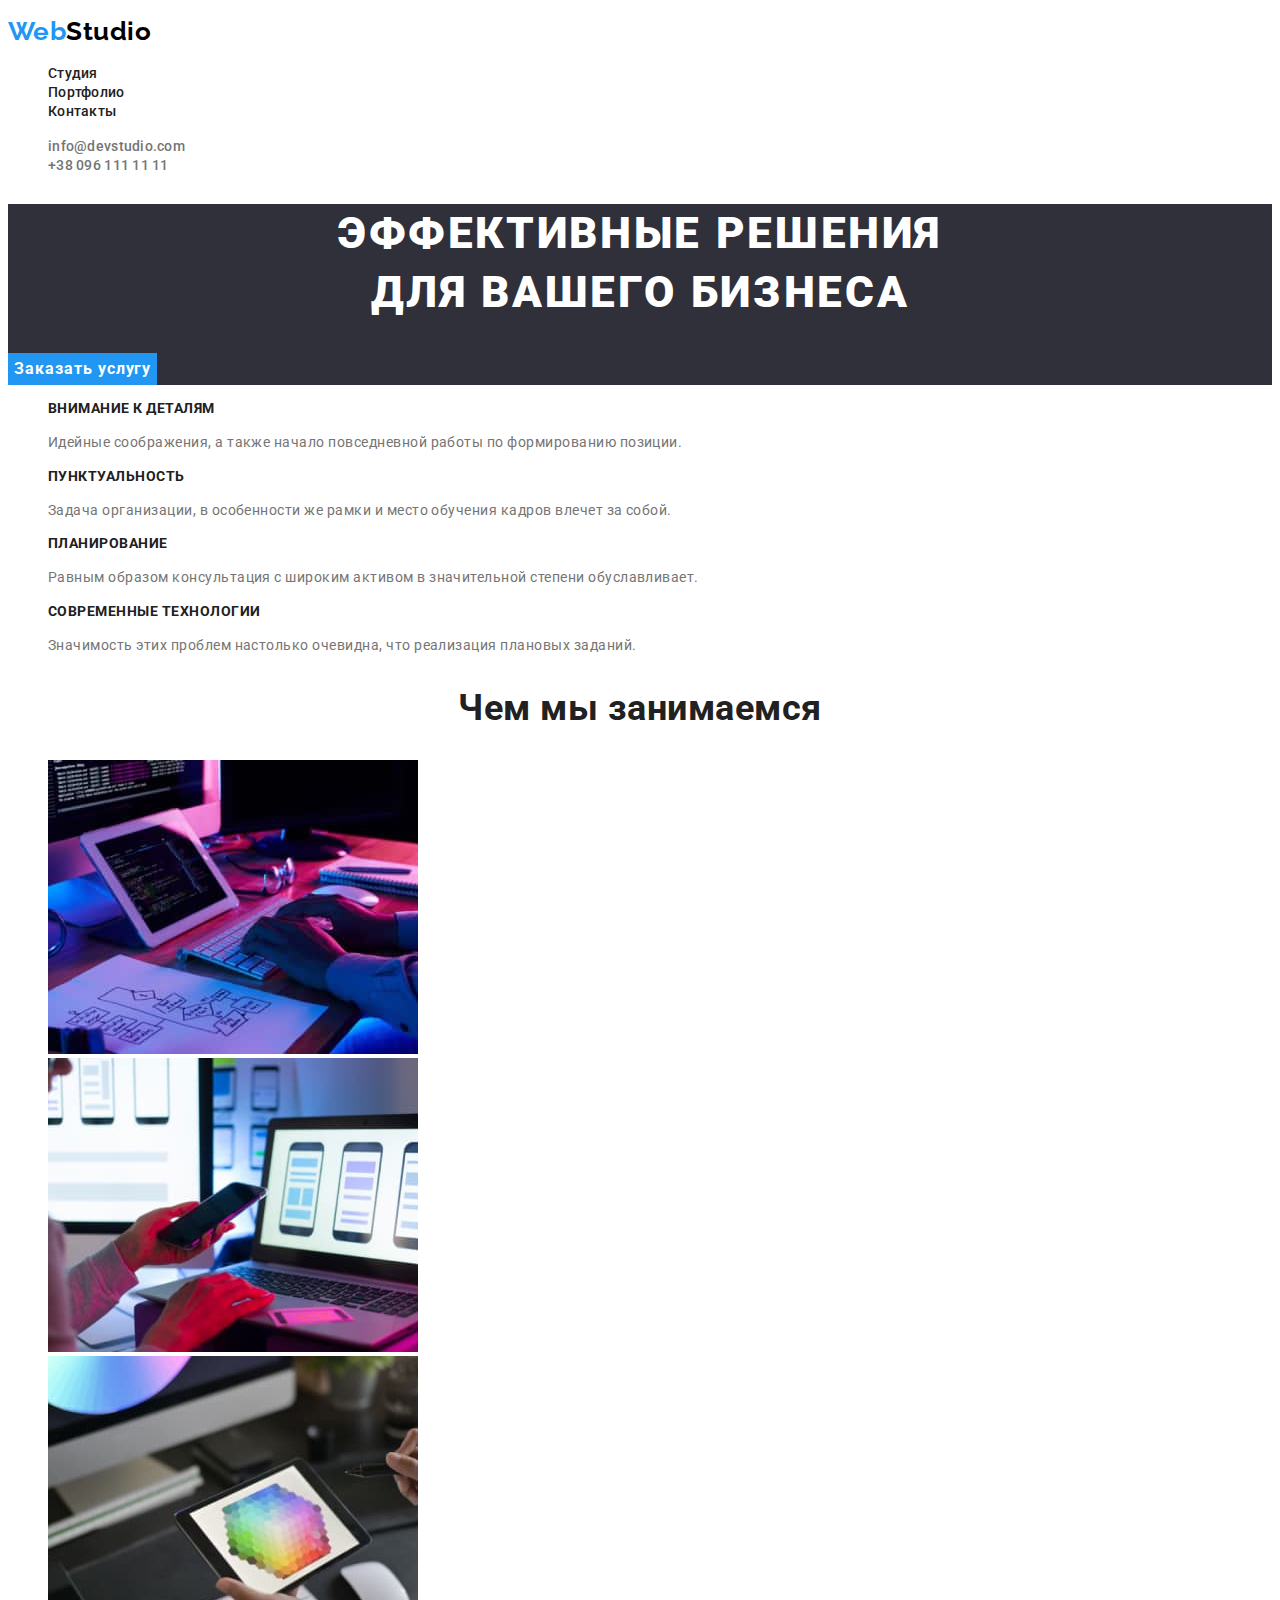
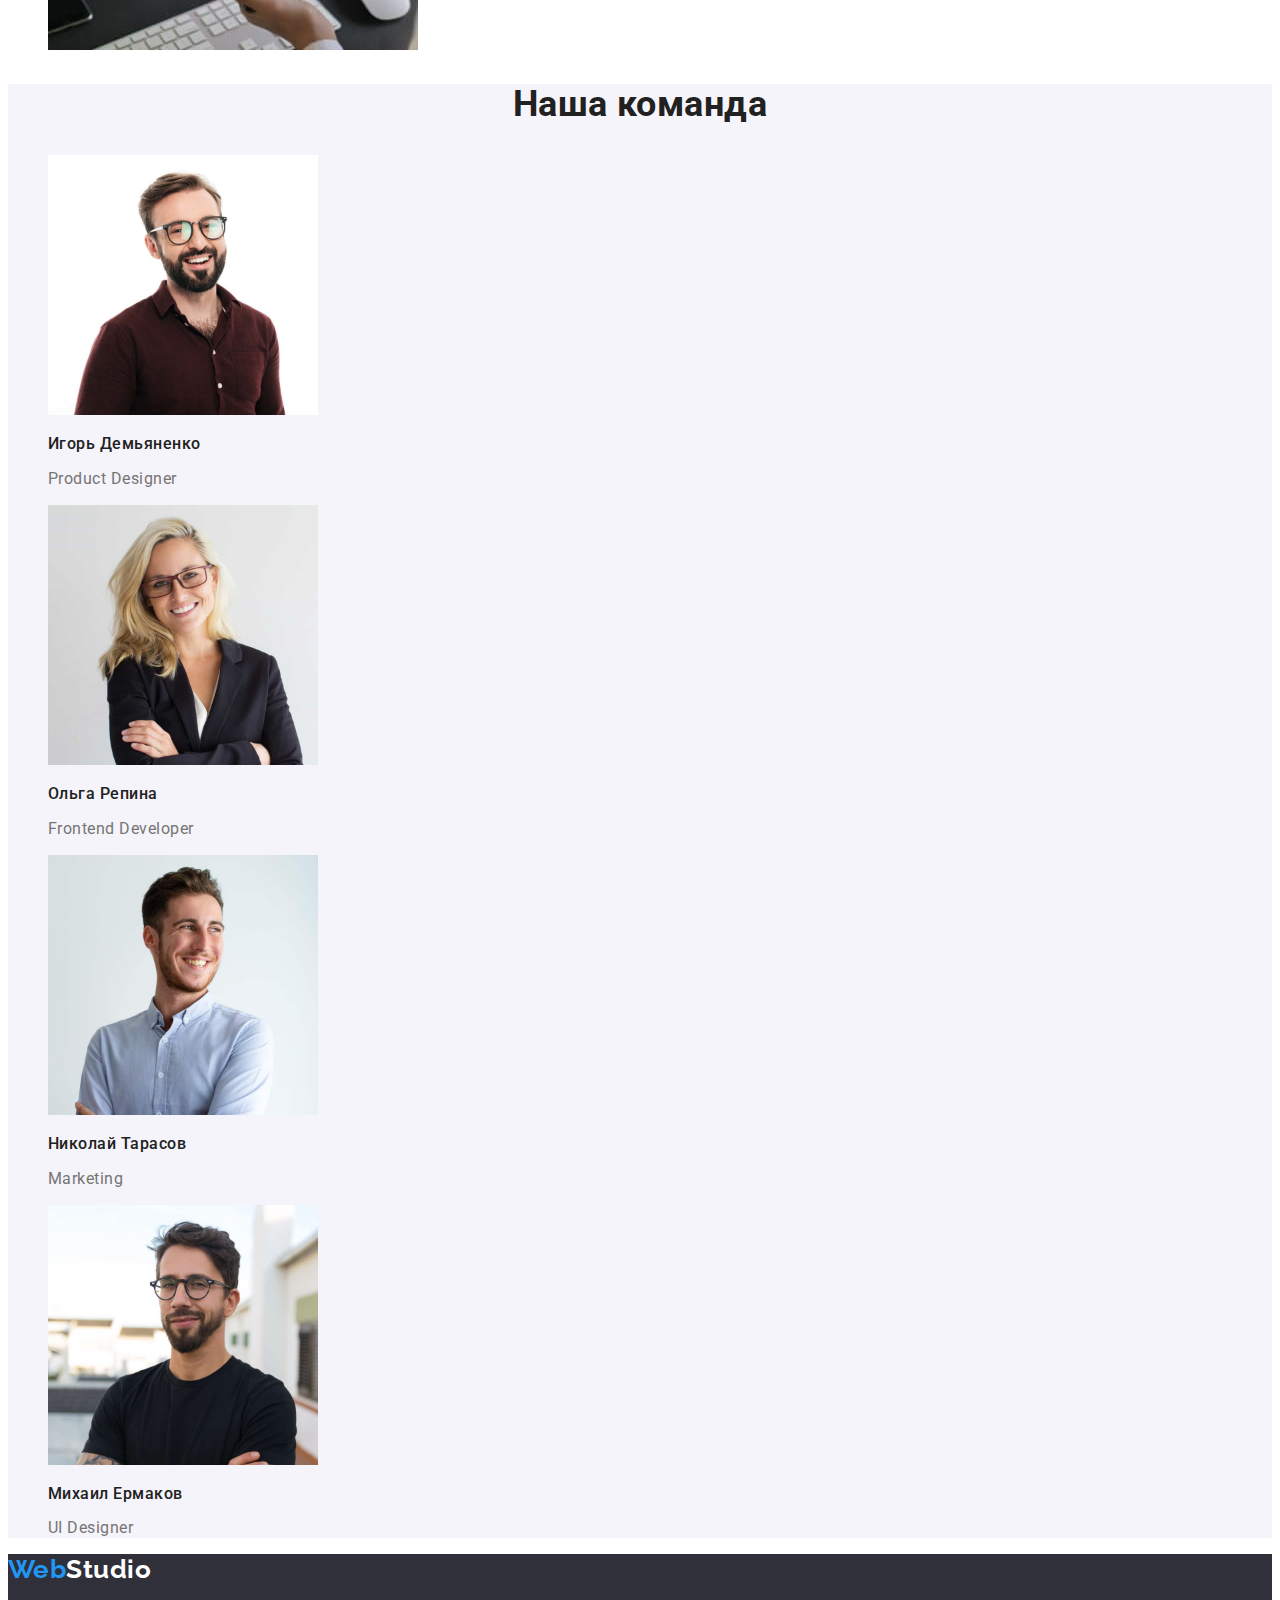
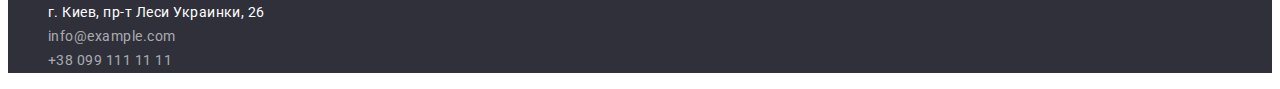
==== index.html @ 2d64a1f2 "first commit" ====
<!DOCTYPE html>
<html lang="ru">
  <head>
    <meta charset="UTF-8" />
    <meta http-equiv="X-UA-Compatible" content="IE=edge" />
    <meta name="viewport" content="width=device-width, initial-scale=1.0" />
    <title lang="en">WebStudio</title>
    <link rel="preconnect" href="https://fonts.googleapis.com" />
    <link rel="preconnect" href="https://fonts.gstatic.com" crossorigin />
    <link
      href="https://fonts.googleapis.com/css2?family=Raleway:wght@700&family=Roboto:wght@400;500;700;900&display=swap"
      rel="stylesheet"
    />
    <link rel="stylesheet" href="./css/styles.css" />
  </head>

  <body>
    <!-- Header of the Website -->
    <header>
      <p>
        <a href="./index.html" class="logo"> Web<span class="top">Studio</span></a>
      </p>
      <nav>
        <ul class="site-nav list">
          <li><a href="./index.html" class="link"> Студия </a></li>
          <li><a href="./portfolio.html" class="link"> Портфолио </a></li>
          <li><a href="./" class="link"> Контакты </a></li>
        </ul>
      </nav>

      <ul class="contact list">
        <li><a href="mailto:info@devstudio.com" class="contact-email"> info@devstudio.com </a></li>
        <li><a href="tel:+380961111111" class="contact-number"> +38 096 111 11 11 </a></li>
      </ul>
    </header>

    <main>
      <!-- Hero -->
      <section class="hero">
        <h1 class="hero-title">
          Эффективные решения <br />
          для вашего бизнеса
        </h1>
        <button type="button" class="button">Заказать услугу</button>
      </section>

      <!-- Features-->
      <section class="features">
        <h2 class="hidden-element">Особенности</h2>

        <ul class="list">
          <li>
            <h3 class="features-title">Внимание к деталям</h3>
            <p class="text">
              Идейные соображения, а также начало повседневной работы по формированию позиции.
            </p>
          </li>

          <li>
            <h3 class="features-title">Пунктуальность</h3>
            <p class="text">
              Задача организации, в особенности же рамки и место обучения кадров влечет за собой.
            </p>
          </li>

          <li>
            <h3 class="features-title">Планирование</h3>
            <p class="text">
              Равным образом консультация с широким активом в значительной степени обуславливает.
            </p>
          </li>

          <li>
            <h3 class="features-title">Современные технологии</h3>
            <p class="text">
              Значимость этих проблем настолько очевидна, что реализация плановых заданий.
            </p>
          </li>
        </ul>
      </section>

      <!-- What we do -->
      <section>
        <h2 class="section-title">Чем мы занимаемся</h2>
        <ul class="list">
          <li><img src="./images/resized/box1.jpg" alt="Печатаем на клавиатуре" width="370" /></li>
          <li><img src="./images/resized/box2.jpg" alt="Держим телефон" width="370" /></li>
          <li><img src="./images/resized/box3.jpg" alt="Держим Ipad" width="370" /></li>
        </ul>
      </section>

      <!-- Our Team -->
      <section class="team">
        <h2 class="section-title">Наша команда</h2>
        <ul class="list">
          <li>
            <img src="./images/resized/member1.jpg" alt="Фотография Игора Демьяненко" width="270" />
            <h3 class="team-name">Игорь Демьяненко</h3>
            <p class="text">Product Designer</p>
          </li>
          <li>
            <img src="./images/resized/member2.jpg" alt="Фотография Ольгы Репиной" width="270" />
            <h3 class="team-name">Ольга Репина</h3>
            <p class="text">Frontend Developer</p>
          </li>
          <li>
            <img src="./images/resized/member3.jpg" alt="Фотография Николая Тарасова" width="270" />
            <h3 class="team-name">Николай Тарасов</h3>
            <p class="text">Marketing</p>
          </li>
          <li>
            <img src="./images/resized/member4.jpg" alt="Фотография Михаила Ермакова" width="270" />
            <h3 class="team-name">Михаил Ермаков</h3>
            <p class="text">UI Designer</p>
          </li>
        </ul>
      </section>
    </main>

    <!-- Footer -->
    <footer>
      <p>
        <a href="./" class="logo">Web<span class="bottom">Studio</span></a>
      </p>
      <address class="address">
        <ul class="list">
          <li>
            <a
              href="https://goo.gl/maps/MJPscDKZtw9Yv2bZ9"
              class="address-location"
              target="_blank"
            >
              г. Киев, пр-т Леси Украинки, 26
            </a>
          </li>
          <li><a href="mailto:info@example.com" class="address-email"> info@example.com </a></li>
          <li><a href="tel:+380991111111" class="address-number"> +38 099 111 11 11 </a></li>
        </ul>
      </address>
    </footer>
  </body>
</html>
---- css/styles.css ----
/* main text color black: #212121; */
/* secondary text color grey: #757575 */
/* white text color: #FFFFFF; */
/* blue accent text color: #2196F3 */
/* black Studio text color: #000000 */
/* phone number and email footer text color: rgba(255, 255, 255, 0.6); */
/* background color grey: #F5F4FA; */
/* background footer and hero color: #2F303A; */

:root {
  --primary-text-color: #212121;
  --secondary-text-color: #757575;
  --black-text-color: #000000;
  --accent-blue-color: #2196f3;
  --footer-text-color: rgba(255, 255, 255, 0.6);
  --white-color: #ffffff;
  --secondary-dark-bcg-color: #2f303a;
  --third-bcg-color: #f5f4fa;
}

body {
  background-color: var(--white-color);
  color: var(--primary-text-color);
  font-family: Roboto, sans-serif;
  letter-spacing: 0.03em;
}

/* General Styles */
.list {
  list-style: none;
}

/* Logo */
.logo {
  color: var(--accent-blue-color);
  font-family: Raleway, sans-serif;
  font-weight: 700;
  font-size: 26px;
  line-height: 1.2;
  text-decoration: none;
}
.logo .top {
  color: var(--black-text-color);
}
.logo .bottom {
  color: var(--white-color);
}

/* Site Navigation */
.site-nav .link {
  color: var(--primary-text-color);
  font-weight: 500;
  font-size: 14px;
  line-height: 1.14;
  letter-spacing: 0.02em;
  text-decoration: none;
}
.site-nav .link:hover,
.site-nav .link:focus {
  color: var(--accent-blue-color);
}
.site-nav .link.current {
  color: var(--accent-blue-color);
}

/* Contact Info Header */
.contact-email,
.contact-number {
  color: var(--secondary-text-color);
  font-weight: 500;
  font-size: 14px;
  line-height: 1.14;
  letter-spacing: 0.02em;
  text-decoration: none;
}
.contact-email:hover,
.contact-number:hover {
  color: var(--accent-blue-color);
}
.contact-email:focus,
.contact-number:focus {
  color: var(--accent-blue-color);
}

/* Hero */
.hero {
  background-color: var(--secondary-dark-bcg-color);
}
.hero-title {
  color: var(--white-color);
  font-weight: 900;
  font-size: 44px;
  line-height: 1.36;
  text-align: center;
  letter-spacing: 0.06em;
  text-transform: uppercase;
}

/* Button */
.button {
  background-color: var(--accent-blue-color);
  color: var(--white-color);
  font-family: inherit;
  font-weight: 700;
  font-size: 16px;
  line-height: 1.87;
  text-align: center;
  letter-spacing: 0.06em;
  cursor: pointer;
}

.button:hover,
.button:focus {
  background-color: #188ce8;
}

button {
  border: none;
}

/* Features */
.features .text {
  color: var(--secondary-text-color);
  font-size: 14px;
  line-height: 1.71;
}

.features-title {
  font-weight: 700;
  font-size: 14px;
  line-height: 1.14;
  text-transform: uppercase;
}

.hidden-element {
  width: 1px;
  height: 1px;
  overflow: hidden;
  margin: 0;
  padding: 0;
  opacity: 0;
  margin-top: -1px;
}

/* Our Team */
.team {
  background-color: var(--third-bcg-color);
}
.team .text {
  color: var(--secondary-text-color);
  font-size: 16px;
  line-height: 1.18;
}
.team-name {
  font-weight: 500;
  font-size: 16px;
  line-height: 1.18;
}

/* H2 Headings */
.section-title {
  font-weight: 700;
  font-size: 36px;
  line-height: 1.16;
  text-align: center;
}

/* Footer */
footer {
  background-color: var(--secondary-dark-bcg-color);
}
.address-location {
  color: var(--white-color);
  font-size: 14px;
  line-height: 1.71;
  font-style: normal;
  text-decoration: none;
}
.address-email,
.address-number {
  color: var(--footer-text-color);
  font-size: 14px;
  line-height: 1.71;
  font-style: normal;
}
.address-email:hover,
.address-number:hover {
  color: var(--accent-blue-color);
}
.address-email:focus,
.address-number:focus {
  color: var(--accent-blue-color);
}

/* Portfolio */
a {
  text-decoration: none;
}

/* Filter buttons */
.filter {
  background-color: var(--third-bcg-color);
  color: var(--primary-text-color);
  font-family: inherit;
  cursor: pointer;
  font-weight: 500;
  font-size: 16px;
  line-height: 1.62;
  text-align: center;
}

.filter:hover,
.filter:focus {
  background-color: var(--accent-blue-color);
  color: var(--white-color);
}

.text {
  color: var(--secondary-text-color);
  font-size: 16px;
  line-height: 1.87;
}

.title {
  color: var(--primary-text-color);
  font-weight: 700;
  font-size: 18px;
  line-height: 2;
  letter-spacing: 0.06em;
}
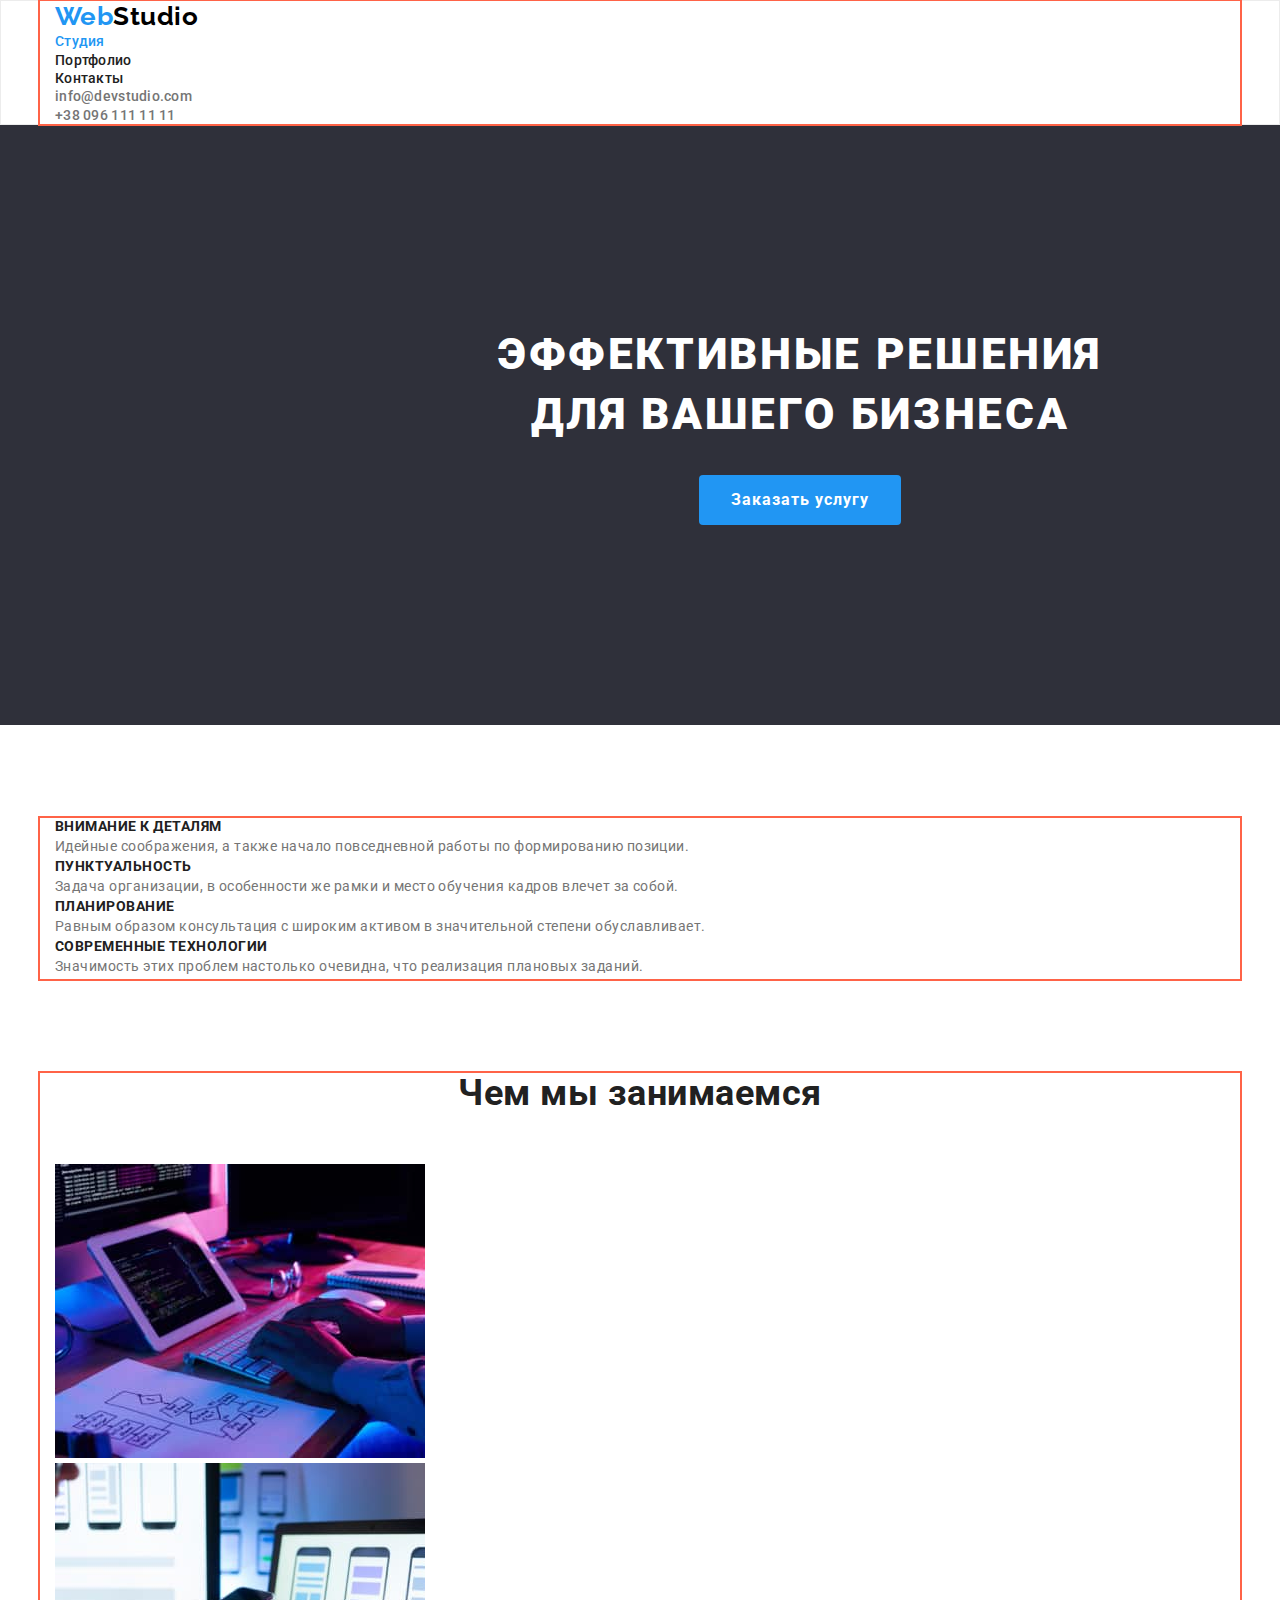
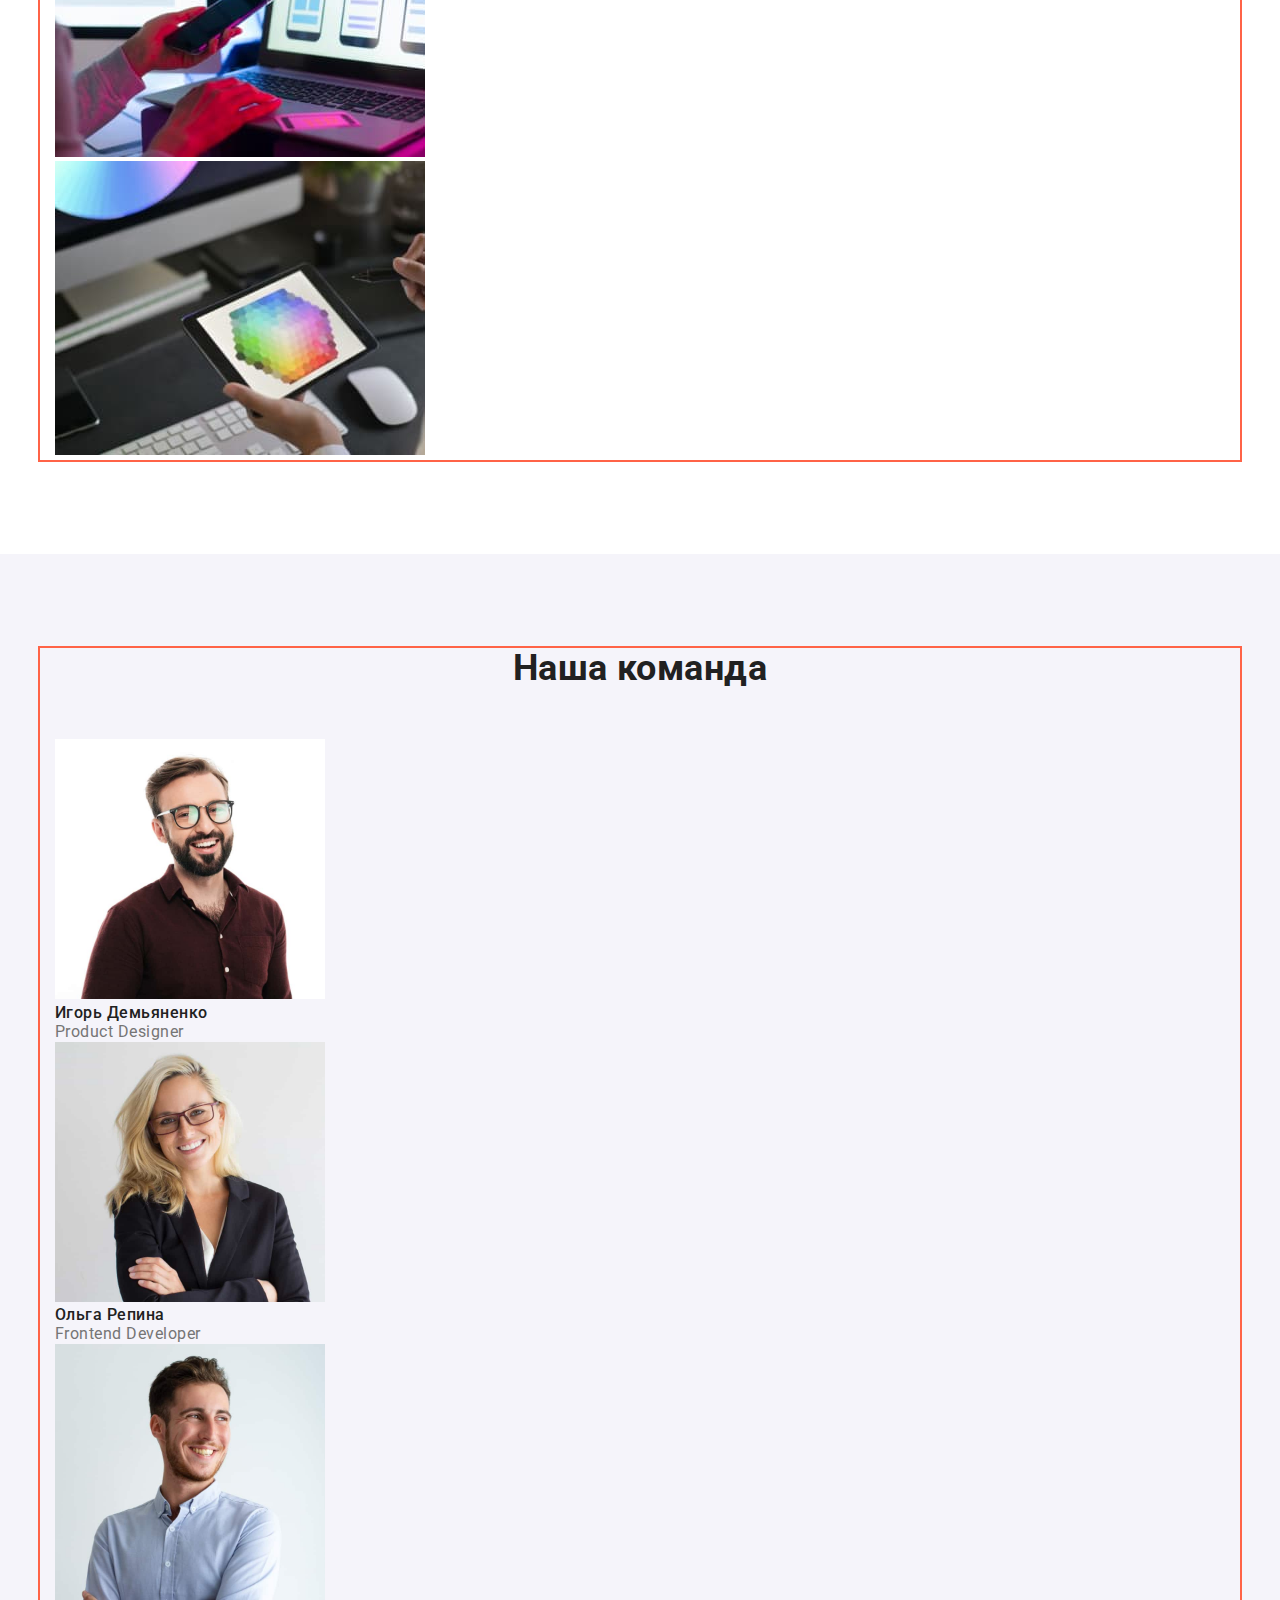
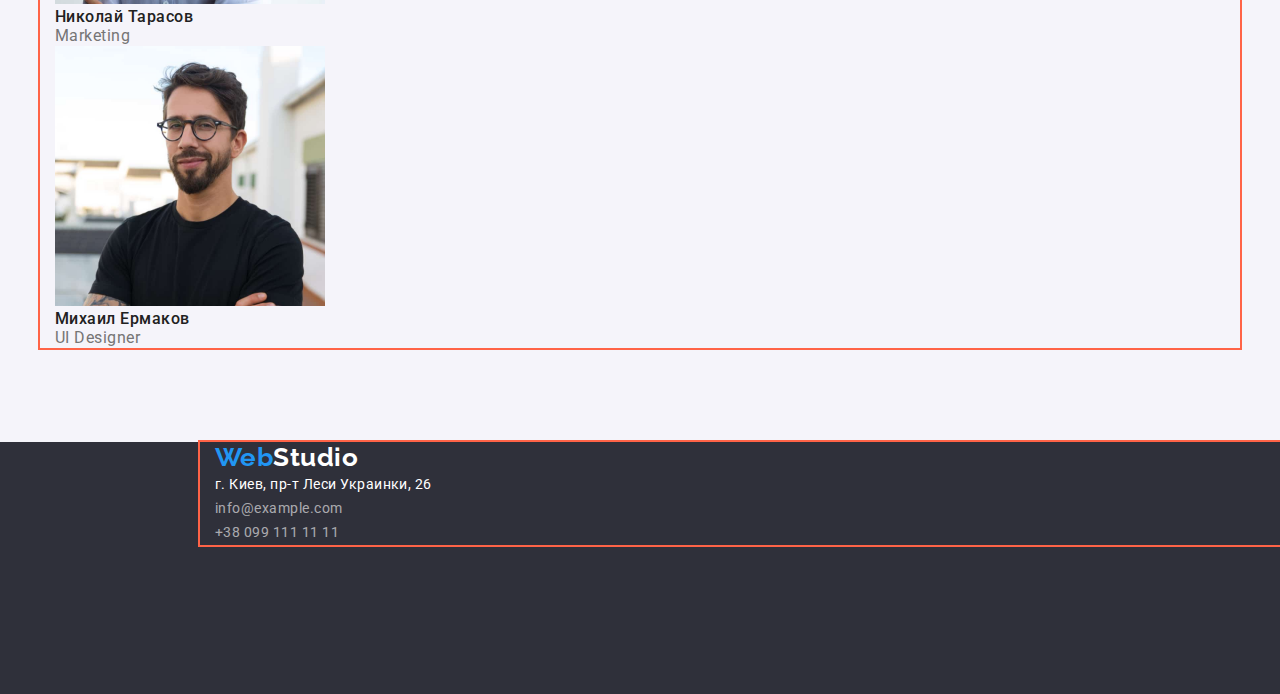
==== commit 82778513: "Add block model elements of geometry" ====
--- a/index.html
+++ b/index.html
@@ -11,27 +11,38 @@
       href="https://fonts.googleapis.com/css2?family=Raleway:wght@700&family=Roboto:wght@400;500;700;900&display=swap"
       rel="stylesheet"
     />
+    <link
+      rel="stylesheet"
+      href="https://cdnjs.cloudflare.com/ajax/libs/modern-normalize/1.1.0/modern-normalize.css"
+      integrity="sha512-Y0MM+V6ymRKN2zStTqzQ227DWhhp4Mzdo6gnlRnuaNCbc+YN/ZH0sBCLTM4M0oSy9c9VKiCvd4Jk44aCLrNS5Q=="
+      crossorigin="anonymous"
+      referrerpolicy="no-referrer"
+    />
     <link rel="stylesheet" href="./css/styles.css" />
   </head>
 
   <body>
     <!-- Header of the Website -->
     <header>
-      <p>
-        <a href="./index.html" class="logo"> Web<span class="top">Studio</span></a>
-      </p>
-      <nav>
-        <ul class="site-nav list">
-          <li><a href="./index.html" class="link"> Студия </a></li>
-          <li><a href="./portfolio.html" class="link"> Портфолио </a></li>
-          <li><a href="./" class="link"> Контакты </a></li>
+      <div class="container">
+        <p>
+          <a href="./index.html" class="logo"> Web<span class="top">Studio</span></a>
+        </p>
+        <nav>
+          <ul class="site-nav list">
+            <li><a href="./index.html" class="link current"> Студия </a></li>
+            <li><a href="./portfolio.html" class="link"> Портфолио </a></li>
+            <li><a href="./" class="link"> Контакты </a></li>
+          </ul>
+        </nav>
+
+        <ul class="contact list">
+          <li>
+            <a href="mailto:info@devstudio.com" class="contact-email"> info@devstudio.com </a>
+          </li>
+          <li><a href="tel:+380961111111" class="contact-number"> +38 096 111 11 11 </a></li>
         </ul>
-      </nav>
-
-      <ul class="contact list">
-        <li><a href="mailto:info@devstudio.com" class="contact-email"> info@devstudio.com </a></li>
-        <li><a href="tel:+380961111111" class="contact-number"> +38 096 111 11 11 </a></li>
-      </ul>
+      </div>
     </header>
 
     <main>
@@ -45,98 +56,120 @@
       </section>
 
       <!-- Features-->
-      <section class="features">
-        <h2 class="hidden-element">Особенности</h2>
+      <section class="features section">
+        <div class="container">
+          <h2 class="hidden-element">Особенности</h2>
 
-        <ul class="list">
-          <li>
-            <h3 class="features-title">Внимание к деталям</h3>
-            <p class="text">
-              Идейные соображения, а также начало повседневной работы по формированию позиции.
-            </p>
-          </li>
+          <ul class="list">
+            <li>
+              <h3 class="features-title">Внимание к деталям</h3>
+              <p class="text">
+                Идейные соображения, а также начало повседневной работы по формированию позиции.
+              </p>
+            </li>
 
-          <li>
-            <h3 class="features-title">Пунктуальность</h3>
-            <p class="text">
-              Задача организации, в особенности же рамки и место обучения кадров влечет за собой.
-            </p>
-          </li>
+            <li>
+              <h3 class="features-title">Пунктуальность</h3>
+              <p class="text">
+                Задача организации, в особенности же рамки и место обучения кадров влечет за собой.
+              </p>
+            </li>
 
-          <li>
-            <h3 class="features-title">Планирование</h3>
-            <p class="text">
-              Равным образом консультация с широким активом в значительной степени обуславливает.
-            </p>
-          </li>
+            <li>
+              <h3 class="features-title">Планирование</h3>
+              <p class="text">
+                Равным образом консультация с широким активом в значительной степени обуславливает.
+              </p>
+            </li>
 
-          <li>
-            <h3 class="features-title">Современные технологии</h3>
-            <p class="text">
-              Значимость этих проблем настолько очевидна, что реализация плановых заданий.
-            </p>
-          </li>
-        </ul>
+            <li>
+              <h3 class="features-title">Современные технологии</h3>
+              <p class="text">
+                Значимость этих проблем настолько очевидна, что реализация плановых заданий.
+              </p>
+            </li>
+          </ul>
+        </div>
       </section>
 
       <!-- What we do -->
-      <section>
-        <h2 class="section-title">Чем мы занимаемся</h2>
-        <ul class="list">
-          <li><img src="./images/resized/box1.jpg" alt="Печатаем на клавиатуре" width="370" /></li>
-          <li><img src="./images/resized/box2.jpg" alt="Держим телефон" width="370" /></li>
-          <li><img src="./images/resized/box3.jpg" alt="Держим Ipad" width="370" /></li>
-        </ul>
+      <section class="section no-padding">
+        <div class="container">
+          <h2 class="section-title">Чем мы занимаемся</h2>
+          <ul class="list">
+            <li>
+              <img src="./images/resized/box1.jpg" alt="Печатаем на клавиатуре" width="370" />
+            </li>
+            <li><img src="./images/resized/box2.jpg" alt="Держим телефон" width="370" /></li>
+            <li><img src="./images/resized/box3.jpg" alt="Держим Ipad" width="370" /></li>
+          </ul>
+        </div>
       </section>
 
       <!-- Our Team -->
-      <section class="team">
-        <h2 class="section-title">Наша команда</h2>
-        <ul class="list">
-          <li>
-            <img src="./images/resized/member1.jpg" alt="Фотография Игора Демьяненко" width="270" />
-            <h3 class="team-name">Игорь Демьяненко</h3>
-            <p class="text">Product Designer</p>
-          </li>
-          <li>
-            <img src="./images/resized/member2.jpg" alt="Фотография Ольгы Репиной" width="270" />
-            <h3 class="team-name">Ольга Репина</h3>
-            <p class="text">Frontend Developer</p>
-          </li>
-          <li>
-            <img src="./images/resized/member3.jpg" alt="Фотография Николая Тарасова" width="270" />
-            <h3 class="team-name">Николай Тарасов</h3>
-            <p class="text">Marketing</p>
-          </li>
-          <li>
-            <img src="./images/resized/member4.jpg" alt="Фотография Михаила Ермакова" width="270" />
-            <h3 class="team-name">Михаил Ермаков</h3>
-            <p class="text">UI Designer</p>
-          </li>
-        </ul>
+      <section class="team section">
+        <div class="container">
+          <h2 class="section-title">Наша команда</h2>
+          <ul class="list">
+            <li>
+              <img
+                src="./images/resized/member1.jpg"
+                alt="Фотография Игора Демьяненко"
+                width="270"
+              />
+              <h3 class="team-name">Игорь Демьяненко</h3>
+              <p class="text">Product Designer</p>
+            </li>
+            <li>
+              <img src="./images/resized/member2.jpg" alt="Фотография Ольгы Репиной" width="270" />
+              <h3 class="team-name">Ольга Репина</h3>
+              <p class="text">Frontend Developer</p>
+            </li>
+            <li>
+              <img
+                src="./images/resized/member3.jpg"
+                alt="Фотография Николая Тарасова"
+                width="270"
+              />
+              <h3 class="team-name">Николай Тарасов</h3>
+              <p class="text">Marketing</p>
+            </li>
+            <li>
+              <img
+                src="./images/resized/member4.jpg"
+                alt="Фотография Михаила Ермакова"
+                width="270"
+              />
+              <h3 class="team-name">Михаил Ермаков</h3>
+              <p class="text">UI Designer</p>
+            </li>
+          </ul>
+        </div>
       </section>
     </main>
 
     <!-- Footer -->
     <footer>
-      <p>
-        <a href="./" class="logo">Web<span class="bottom">Studio</span></a>
-      </p>
-      <address class="address">
-        <ul class="list">
-          <li>
-            <a
-              href="https://goo.gl/maps/MJPscDKZtw9Yv2bZ9"
-              class="address-location"
-              target="_blank"
-            >
-              г. Киев, пр-т Леси Украинки, 26
-            </a>
-          </li>
-          <li><a href="mailto:info@example.com" class="address-email"> info@example.com </a></li>
-          <li><a href="tel:+380991111111" class="address-number"> +38 099 111 11 11 </a></li>
-        </ul>
-      </address>
+      <div class="container">
+        <p>
+          <a href="./" class="logo">Web<span class="bottom">Studio</span></a>
+        </p>
+        <address class="address">
+          <ul class="list">
+            <li>
+              <a
+                href="https://goo.gl/maps/MJPscDKZtw9Yv2bZ9"
+                class="address-location"
+                target="_blank"
+              >
+                г. Киев, пр-т Леси Украинки, 26
+              </a>
+            </li>
+            <li><a href="mailto:info@example.com" class="address-email"> info@example.com </a></li>
+            <li><a href="tel:+380991111111" class="address-number"> +38 099 111 11 11 </a></li>
+          </ul>
+        </address>
+      </div>
     </footer>
   </body>
 </html>
--- a/css/styles.css
+++ b/css/styles.css
@@ -28,6 +28,19 @@
 /* General Styles */
 .list {
   list-style: none;
+  padding: 0;
+  margin: 0;
+}
+
+h1,
+h2,
+h3,
+h4,
+h5,
+h6,
+p {
+  margin-top: 0;
+  margin-bottom: 0;
 }
 
 /* Logo */
@@ -46,6 +59,39 @@
   color: var(--white-color);
 }
 
+/* Header */
+header {
+  border: 1px solid #ececec;
+}
+
+.container {
+  margin-left: auto;
+  margin-right: auto;
+  width: 1200px;
+  padding-left: 15px;
+  padding-right: 15px;
+
+  outline: 2px solid tomato;
+}
+
+.contact-email,
+.contact-number {
+  color: var(--secondary-text-color);
+  font-weight: 500;
+  font-size: 14px;
+  line-height: 1.14;
+  letter-spacing: 0.02em;
+  text-decoration: none;
+}
+.contact-email:hover,
+.contact-number:hover {
+  color: var(--accent-blue-color);
+}
+.contact-email:focus,
+.contact-number:focus {
+  color: var(--accent-blue-color);
+}
+
 /* Site Navigation */
 .site-nav .link {
   color: var(--primary-text-color);
@@ -63,30 +109,17 @@
   color: var(--accent-blue-color);
 }
 
-/* Contact Info Header */
-.contact-email,
-.contact-number {
-  color: var(--secondary-text-color);
-  font-weight: 500;
-  font-size: 14px;
-  line-height: 1.14;
-  letter-spacing: 0.02em;
-  text-decoration: none;
-}
-.contact-email:hover,
-.contact-number:hover {
-  color: var(--accent-blue-color);
-}
-.contact-email:focus,
-.contact-number:focus {
-  color: var(--accent-blue-color);
-}
-
 /* Hero */
 .hero {
+  text-align: center;
+  width: 1600px;
+  height: 600px;
+  margin-left: auto;
+  margin-right: auto;
   background-color: var(--secondary-dark-bcg-color);
 }
 .hero-title {
+  padding: 200px 452px 30px 452px;
   color: var(--white-color);
   font-weight: 900;
   font-size: 44px;
@@ -97,9 +130,20 @@
 }
 
 /* Button */
+
+button {
+  border: none;
+}
+
 .button {
+  display: inline-block;
+  min-width: 200px;
+  border-radius: 4px;
+  padding: 10px 32px;
+
   background-color: var(--accent-blue-color);
   color: var(--white-color);
+
   font-family: inherit;
   font-weight: 700;
   font-size: 16px;
@@ -114,8 +158,14 @@
   background-color: #188ce8;
 }
 
-button {
-  border: none;
+/* Section class for Features, What we do, Our Team, Portfolio*/
+.section {
+  padding-top: 94px;
+  padding-bottom: 94px;
+}
+
+.section.no-padding {
+  padding-top: 0;
 }
 
 /* Features */
@@ -146,19 +196,23 @@
 .team {
   background-color: var(--third-bcg-color);
 }
+
+.team-name {
+  font-weight: 500;
+  font-size: 16px;
+  line-height: 1.18;
+}
+
 .team .text {
   color: var(--secondary-text-color);
-  font-size: 16px;
-  line-height: 1.18;
-}
-.team-name {
-  font-weight: 500;
   font-size: 16px;
   line-height: 1.18;
 }
 
 /* H2 Headings */
 .section-title {
+  margin-bottom: 50px;
+
   font-weight: 700;
   font-size: 36px;
   line-height: 1.16;
@@ -168,7 +222,12 @@
 /* Footer */
 footer {
   background-color: var(--secondary-dark-bcg-color);
-}
+  margin-left: auto;
+  margin-right: auto;
+  width: 1600px;
+  height: 252px;
+}
+
 .address-location {
   color: var(--white-color);
   font-size: 14px;
@@ -199,6 +258,11 @@
 
 /* Filter buttons */
 .filter {
+  display: inline-block;
+  min-width: 128px;
+  border-radius: 4px;
+  padding: 6px 22px;
+
   background-color: var(--third-bcg-color);
   color: var(--primary-text-color);
   font-family: inherit;
@@ -215,12 +279,6 @@
   color: var(--white-color);
 }
 
-.text {
-  color: var(--secondary-text-color);
-  font-size: 16px;
-  line-height: 1.87;
-}
-
 .title {
   color: var(--primary-text-color);
   font-weight: 700;
@@ -228,3 +286,9 @@
   line-height: 2;
   letter-spacing: 0.06em;
 }
+
+.text {
+  color: var(--secondary-text-color);
+  font-size: 16px;
+  line-height: 1.87;
+}
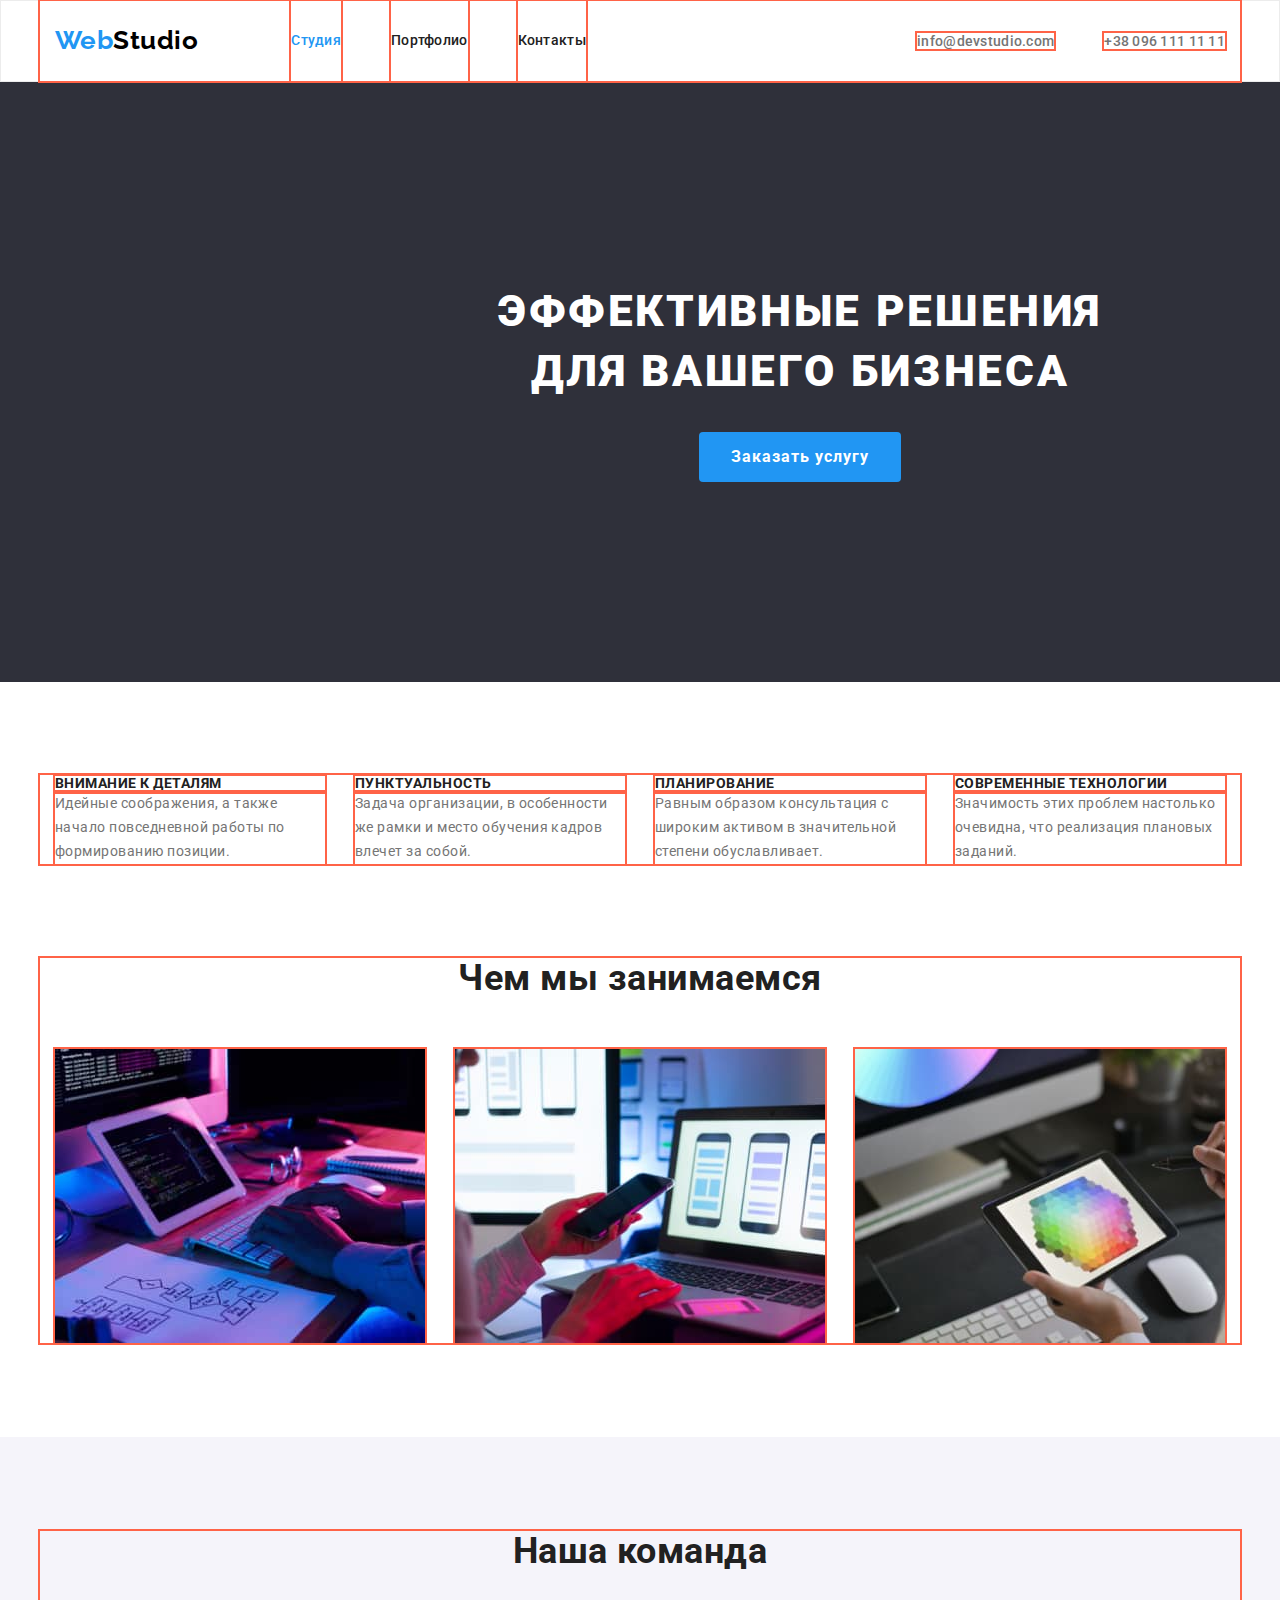
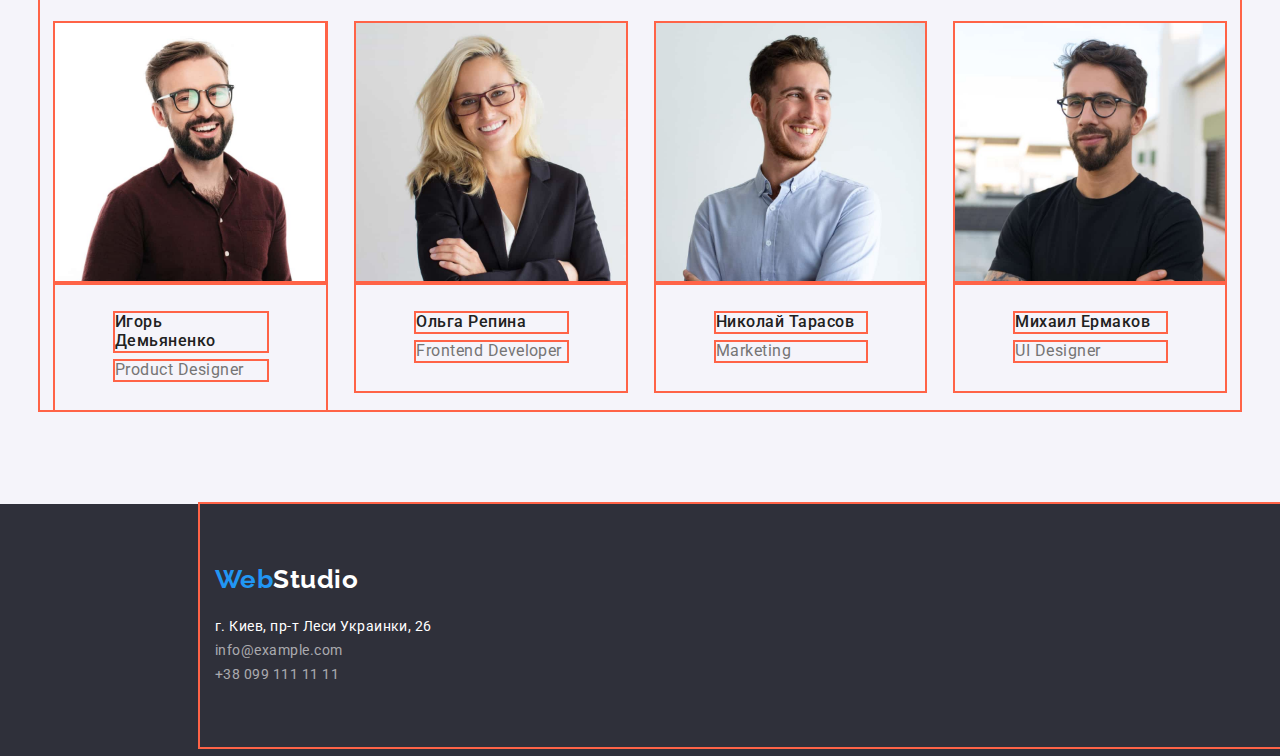
==== commit d93e03fd: "Flexbox settings to index.html file" ====
--- a/index.html
+++ b/index.html
@@ -24,23 +24,25 @@
   <body>
     <!-- Header of the Website -->
     <header>
-      <div class="container">
+      <div class="container main-nav">
         <p>
           <a href="./index.html" class="logo"> Web<span class="top">Studio</span></a>
         </p>
         <nav>
           <ul class="site-nav list">
-            <li><a href="./index.html" class="link current"> Студия </a></li>
-            <li><a href="./portfolio.html" class="link"> Портфолио </a></li>
-            <li><a href="./" class="link"> Контакты </a></li>
+            <li class="item"><a href="./index.html" class="link current"> Студия </a></li>
+            <li class="item"><a href="./portfolio.html" class="link"> Портфолио </a></li>
+            <li class="item"><a href="./" class="link"> Контакты </a></li>
           </ul>
         </nav>
 
         <ul class="contact list">
-          <li>
+          <li class="item">
             <a href="mailto:info@devstudio.com" class="contact-email"> info@devstudio.com </a>
           </li>
-          <li><a href="tel:+380961111111" class="contact-number"> +38 096 111 11 11 </a></li>
+          <li class="item">
+            <a href="tel:+380961111111" class="contact-number"> +38 096 111 11 11 </a>
+          </li>
         </ul>
       </div>
     </header>
@@ -56,33 +58,33 @@
       </section>
 
       <!-- Features-->
-      <section class="features section">
+      <section class="features no-padding">
         <div class="container">
           <h2 class="hidden-element">Особенности</h2>
 
-          <ul class="list">
-            <li>
+          <ul class="features-list list">
+            <li class="item">
               <h3 class="features-title">Внимание к деталям</h3>
               <p class="text">
                 Идейные соображения, а также начало повседневной работы по формированию позиции.
               </p>
             </li>
 
-            <li>
+            <li class="item">
               <h3 class="features-title">Пунктуальность</h3>
               <p class="text">
                 Задача организации, в особенности же рамки и место обучения кадров влечет за собой.
               </p>
             </li>
 
-            <li>
+            <li class="item">
               <h3 class="features-title">Планирование</h3>
               <p class="text">
                 Равным образом консультация с широким активом в значительной степени обуславливает.
               </p>
             </li>
 
-            <li>
+            <li class="item">
               <h3 class="features-title">Современные технологии</h3>
               <p class="text">
                 Значимость этих проблем настолько очевидна, что реализация плановых заданий.
@@ -93,15 +95,19 @@
       </section>
 
       <!-- What we do -->
-      <section class="section no-padding">
+      <section class="section">
         <div class="container">
           <h2 class="section-title">Чем мы занимаемся</h2>
-          <ul class="list">
-            <li>
+          <ul class="examples-list list">
+            <li class="item">
               <img src="./images/resized/box1.jpg" alt="Печатаем на клавиатуре" width="370" />
             </li>
-            <li><img src="./images/resized/box2.jpg" alt="Держим телефон" width="370" /></li>
-            <li><img src="./images/resized/box3.jpg" alt="Держим Ipad" width="370" /></li>
+            <li class="item">
+              <img src="./images/resized/box2.jpg" alt="Держим телефон" width="370" />
+            </li>
+            <li class="item">
+              <img src="./images/resized/box3.jpg" alt="Держим Ipad" width="370" />
+            </li>
           </ul>
         </div>
       </section>
@@ -110,38 +116,69 @@
       <section class="team section">
         <div class="container">
           <h2 class="section-title">Наша команда</h2>
-          <ul class="list">
-            <li>
-              <img
-                src="./images/resized/member1.jpg"
-                alt="Фотография Игора Демьяненко"
-                width="270"
-              />
-              <h3 class="team-name">Игорь Демьяненко</h3>
-              <p class="text">Product Designer</p>
-            </li>
-            <li>
-              <img src="./images/resized/member2.jpg" alt="Фотография Ольгы Репиной" width="270" />
-              <h3 class="team-name">Ольга Репина</h3>
-              <p class="text">Frontend Developer</p>
-            </li>
-            <li>
-              <img
-                src="./images/resized/member3.jpg"
-                alt="Фотография Николая Тарасова"
-                width="270"
-              />
-              <h3 class="team-name">Николай Тарасов</h3>
-              <p class="text">Marketing</p>
-            </li>
-            <li>
-              <img
-                src="./images/resized/member4.jpg"
-                alt="Фотография Михаила Ермакова"
-                width="270"
-              />
-              <h3 class="team-name">Михаил Ермаков</h3>
-              <p class="text">UI Designer</p>
+          <ul class="team-list list">
+            <li class="item">
+              <article class="card">
+                <div class="card-thumbnail">
+                  <img
+                    src="./images/resized/member1.jpg"
+                    alt="Фотография Игора Демьяненко"
+                    width="270"
+                  />
+                </div>
+                <div class="card-content">
+                  <h3 class="team-name">Игорь Демьяненко</h3>
+                  <p class="text">Product Designer</p>
+                </div>
+              </article>
+            </li>
+
+            <li class="item">
+              <article class="card">
+                <div class="card-thumbnail">
+                  <img
+                    src="./images/resized/member2.jpg"
+                    alt="Фотография Ольгы Репиной"
+                    width="270"
+                  />
+                </div>
+                <div class="card-content">
+                  <h3 class="team-name">Ольга Репина</h3>
+                  <p class="text">Frontend Developer</p>
+                </div>
+              </article>
+            </li>
+
+            <li class="item">
+              <article class="card">
+                <div class="card-thumbnail">
+                  <img
+                    src="./images/resized/member3.jpg"
+                    alt="Фотография Николая Тарасова"
+                    width="270"
+                  />
+                </div>
+                <div class="card-content">
+                  <h3 class="team-name">Николай Тарасов</h3>
+                  <p class="text">Marketing</p>
+                </div>
+              </article>
+            </li>
+
+            <li class="item">
+              <article class="card">
+                <div class="card-thumbnail">
+                  <img
+                    src="./images/resized/member4.jpg"
+                    alt="Фотография Михаила Ермакова"
+                    width="270"
+                  />
+                </div>
+                <div class="card-content">
+                  <h3 class="team-name">Михаил Ермаков</h3>
+                  <p class="text">UI Designer</p>
+                </div>
+              </article>
             </li>
           </ul>
         </div>
@@ -150,7 +187,7 @@
 
     <!-- Footer -->
     <footer>
-      <div class="container">
+      <div class="container bottom-address">
         <p>
           <a href="./" class="logo">Web<span class="bottom">Studio</span></a>
         </p>
--- a/css/styles.css
+++ b/css/styles.css
@@ -16,6 +16,7 @@
   --white-color: #ffffff;
   --secondary-dark-bcg-color: #2f303a;
   --third-bcg-color: #f5f4fa;
+  --margin-gap: 30px;
 }
 
 body {
@@ -43,6 +44,12 @@
   margin-bottom: 0;
 }
 
+img {
+  display: block;
+  max-width: 100%;
+  height: auto;
+}
+
 /* Logo */
 .logo {
   color: var(--accent-blue-color);
@@ -74,6 +81,52 @@
   outline: 2px solid tomato;
 }
 
+/* Main-Nav */
+.main-nav {
+  display: flex;
+  align-items: center;
+}
+
+/* Site Navigation */
+.site-nav {
+  display: flex;
+  margin-left: 93px;
+}
+
+.site-nav .item + .item {
+  margin-left: 50px;
+}
+
+.site-nav .link {
+  display: block;
+  padding-top: 32px;
+  padding-bottom: 32px;
+
+  color: var(--primary-text-color);
+  font-weight: 500;
+  font-size: 14px;
+  line-height: 1.14;
+  letter-spacing: 0.02em;
+  text-decoration: none;
+}
+.site-nav .link:hover,
+.site-nav .link:focus {
+  color: var(--accent-blue-color);
+}
+.site-nav .link.current {
+  color: var(--accent-blue-color);
+}
+
+/* Contact */
+.contact {
+  display: flex;
+  margin-left: auto;
+}
+
+.contact .item + .item {
+  margin-left: 50px;
+}
+
 .contact-email,
 .contact-number {
   color: var(--secondary-text-color);
@@ -89,23 +142,6 @@
 }
 .contact-email:focus,
 .contact-number:focus {
-  color: var(--accent-blue-color);
-}
-
-/* Site Navigation */
-.site-nav .link {
-  color: var(--primary-text-color);
-  font-weight: 500;
-  font-size: 14px;
-  line-height: 1.14;
-  letter-spacing: 0.02em;
-  text-decoration: none;
-}
-.site-nav .link:hover,
-.site-nav .link:focus {
-  color: var(--accent-blue-color);
-}
-.site-nav .link.current {
   color: var(--accent-blue-color);
 }
 
@@ -164,11 +200,20 @@
   padding-bottom: 94px;
 }
 
-.section.no-padding {
-  padding-top: 0;
+.features.no-padding {
+  padding-bottom: 0;
+  padding-top: 94px;
 }
 
 /* Features */
+.features-list {
+  display: flex;
+  justify-content: space-between;
+}
+
+.features-list .item {
+  width: 270px;
+}
 .features .text {
   color: var(--secondary-text-color);
   font-size: 14px;
@@ -192,12 +237,38 @@
   margin-top: -1px;
 }
 
+/* What We Do */
+.examples-list {
+  display: flex;
+}
+
+.examples-list .item + .item {
+  margin-left: var(--margin-gap);
+}
+
 /* Our Team */
 .team {
   background-color: var(--third-bcg-color);
 }
 
+.team-list {
+  display: flex;
+}
+
+.item * {
+  outline: 2px solid tomato;
+}
+
+.team-list > .item + .item {
+  margin-left: var(--margin-gap);
+}
+
+.card-content {
+  padding: 30px 59px 30px 60px;
+}
 .team-name {
+  margin-bottom: 10px;
+
   font-weight: 500;
   font-size: 16px;
   line-height: 1.18;
@@ -228,6 +299,16 @@
   height: 252px;
 }
 
+.bottom-address {
+  display: flex;
+  flex-direction: column;
+  align-content: center;
+  padding-top: 60px;
+  padding-bottom: 60px;
+}
+.address {
+  margin-top: 20px;
+}
 .address-location {
   color: var(--white-color);
   font-size: 14px;
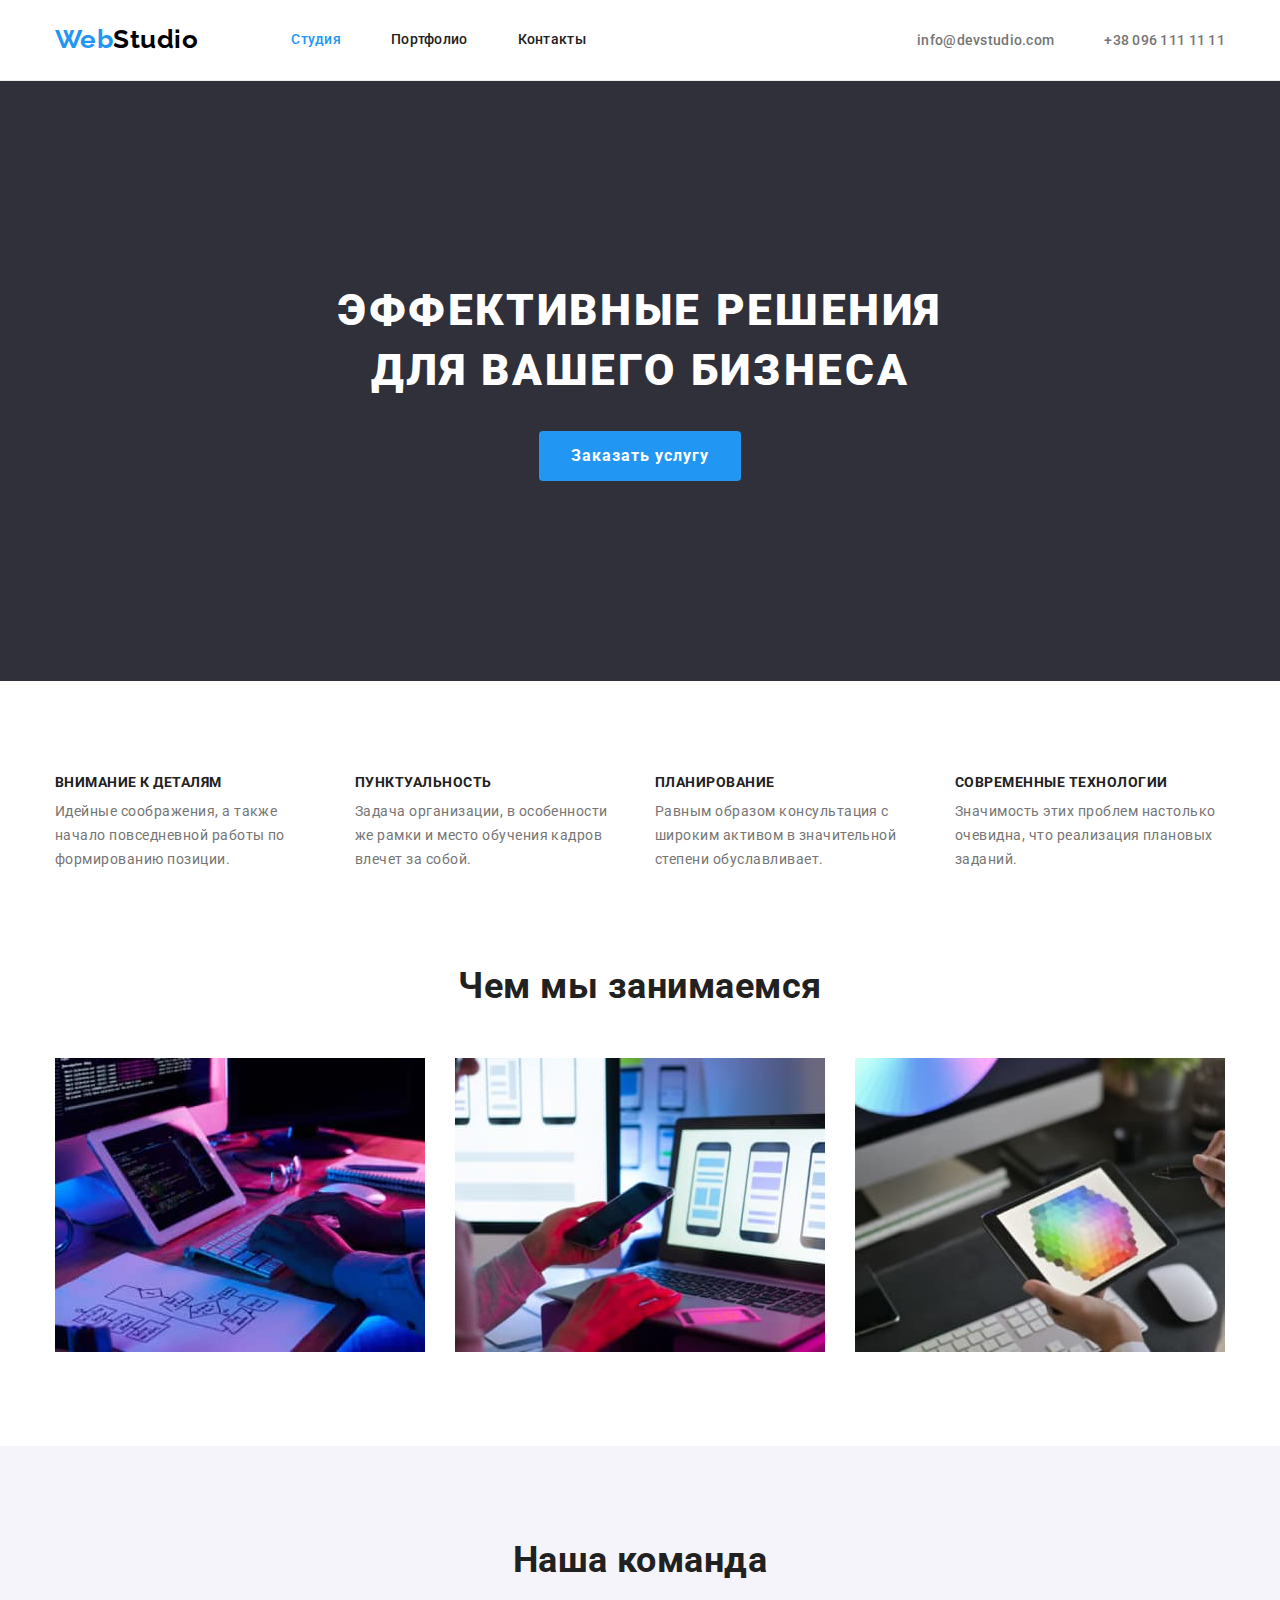
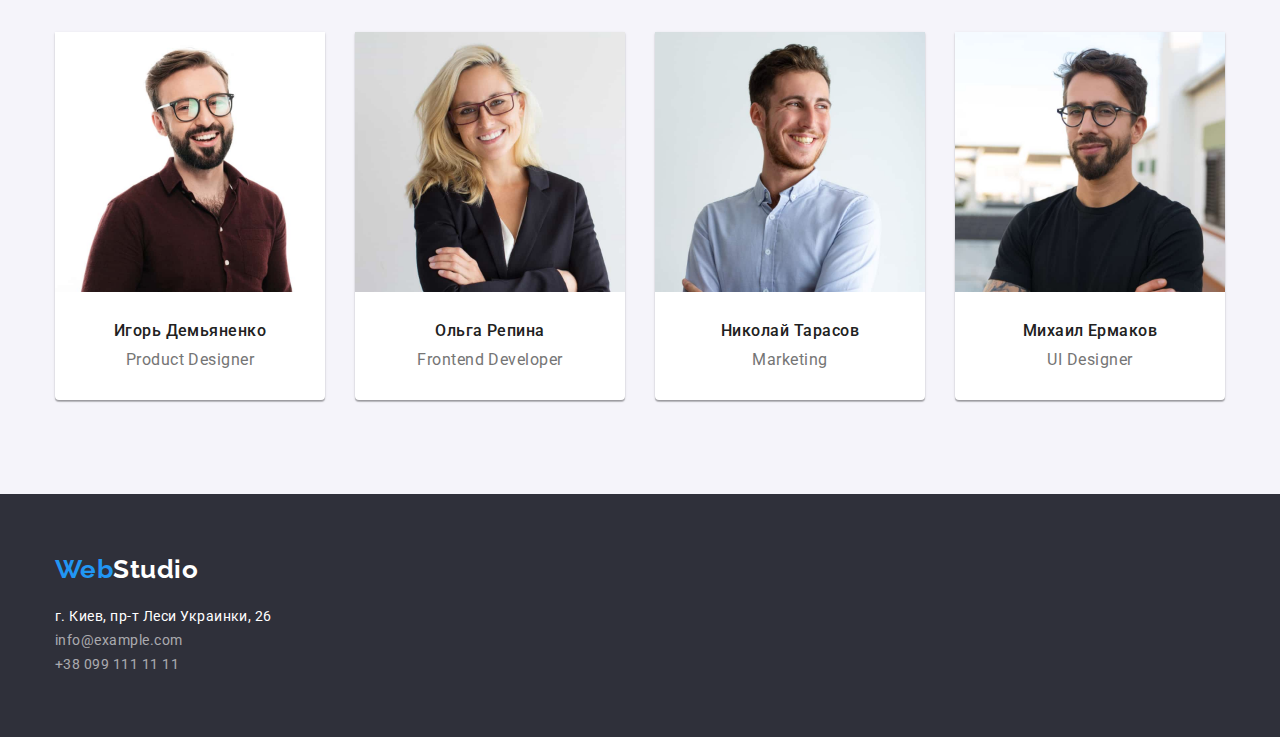
==== commit bee2013a: "Some edits of section hero and footer" ====
--- a/index.html
+++ b/index.html
@@ -187,25 +187,29 @@
 
     <!-- Footer -->
     <footer>
-      <div class="container bottom-address">
-        <p>
+      <div class="container">
+        <div>
           <a href="./" class="logo">Web<span class="bottom">Studio</span></a>
-        </p>
-        <address class="address">
-          <ul class="list">
-            <li>
-              <a
-                href="https://goo.gl/maps/MJPscDKZtw9Yv2bZ9"
-                class="address-location"
-                target="_blank"
-              >
-                г. Киев, пр-т Леси Украинки, 26
-              </a>
-            </li>
-            <li><a href="mailto:info@example.com" class="address-email"> info@example.com </a></li>
-            <li><a href="tel:+380991111111" class="address-number"> +38 099 111 11 11 </a></li>
-          </ul>
-        </address>
+        </div>
+        <div>
+          <address class="address">
+            <ul class="list">
+              <li>
+                <a
+                  href="https://goo.gl/maps/MJPscDKZtw9Yv2bZ9"
+                  class="address-location"
+                  target="_blank"
+                >
+                  г. Киев, пр-т Леси Украинки, 26
+                </a>
+              </li>
+              <li>
+                <a href="mailto:info@example.com" class="address-email"> info@example.com </a>
+              </li>
+              <li><a href="tel:+380991111111" class="address-number"> +38 099 111 11 11 </a></li>
+            </ul>
+          </address>
+        </div>
       </div>
     </footer>
   </body>
--- a/css/styles.css
+++ b/css/styles.css
@@ -68,7 +68,10 @@
 
 /* Header */
 header {
-  border: 1px solid #ececec;
+  border: solid #ececec;
+  border-width: 0 0 1px 0;
+  margin-right: auto;
+  margin-left: auto;
 }
 
 .container {
@@ -78,7 +81,7 @@
   padding-left: 15px;
   padding-right: 15px;
 
-  outline: 2px solid tomato;
+  /* outline: 2px solid tomato; */
 }
 
 /* Main-Nav */
@@ -148,14 +151,10 @@
 /* Hero */
 .hero {
   text-align: center;
-  width: 1600px;
-  height: 600px;
-  margin-left: auto;
-  margin-right: auto;
+  padding: 200px 0;
   background-color: var(--secondary-dark-bcg-color);
 }
 .hero-title {
-  padding: 200px 452px 30px 452px;
   color: var(--white-color);
   font-weight: 900;
   font-size: 44px;
@@ -176,6 +175,7 @@
   min-width: 200px;
   border-radius: 4px;
   padding: 10px 32px;
+  margin-top: var(--margin-gap);
 
   background-color: var(--accent-blue-color);
   color: var(--white-color);
@@ -218,6 +218,8 @@
   color: var(--secondary-text-color);
   font-size: 14px;
   line-height: 1.71;
+
+  margin-top: 10px;
 }
 
 .features-title {
@@ -255,16 +257,24 @@
   display: flex;
 }
 
-.item * {
+/* .item * {
   outline: 2px solid tomato;
-}
+} */
 
 .team-list > .item + .item {
   margin-left: var(--margin-gap);
 }
 
+.card {
+  background-color: var(--white-color);
+  box-shadow: 0px 1px 3px rgba(0, 0, 0, 0.12), 0px 1px 1px rgba(0, 0, 0, 0.14),
+    0px 2px 1px rgba(0, 0, 0, 0.2);
+  border-radius: 0px 0px 4px 4px;
+}
+
 .card-content {
-  padding: 30px 59px 30px 60px;
+  padding: 30px;
+  text-align: center;
 }
 .team-name {
   margin-bottom: 10px;
@@ -292,20 +302,10 @@
 
 /* Footer */
 footer {
+  padding: 60px 0;
   background-color: var(--secondary-dark-bcg-color);
-  margin-left: auto;
-  margin-right: auto;
-  width: 1600px;
-  height: 252px;
-}
-
-.bottom-address {
-  display: flex;
-  flex-direction: column;
-  align-content: center;
-  padding-top: 60px;
-  padding-bottom: 60px;
-}
+}
+
 .address {
   margin-top: 20px;
 }
@@ -338,9 +338,22 @@
 }
 
 /* Filter buttons */
+.buttons-filter {
+  display: flex;
+  justify-content: center;
+  margin-bottom: 50px;
+}
+.filter.current {
+  background-color: var(--accent-blue-color);
+  color: var(--white-color);
+}
+
+.buttons-filter > .item + .item {
+  margin-left: 8px;
+}
+
 .filter {
   display: inline-block;
-  min-width: 128px;
   border-radius: 4px;
   padding: 6px 22px;
 
@@ -360,6 +373,29 @@
   color: var(--white-color);
 }
 
+/* Card-Set */
+
+.card-set {
+  display: flex;
+  flex-wrap: wrap;
+
+  margin-top: calc(-1 * var(--margin-gap));
+  margin-left: calc(-1 * var(--margin-gap));
+}
+
+.card-set > .item {
+  flex-basis: calc(100% / 3 - 30px);
+
+  margin-top: var(--margin-gap);
+  margin-left: var(--margin-gap);
+}
+
+.cards-content {
+  padding: 20px 24px;
+  border: solid #ececec;
+  border-width: 0 1px 1px 1px;
+}
+
 .title {
   color: var(--primary-text-color);
   font-weight: 700;
